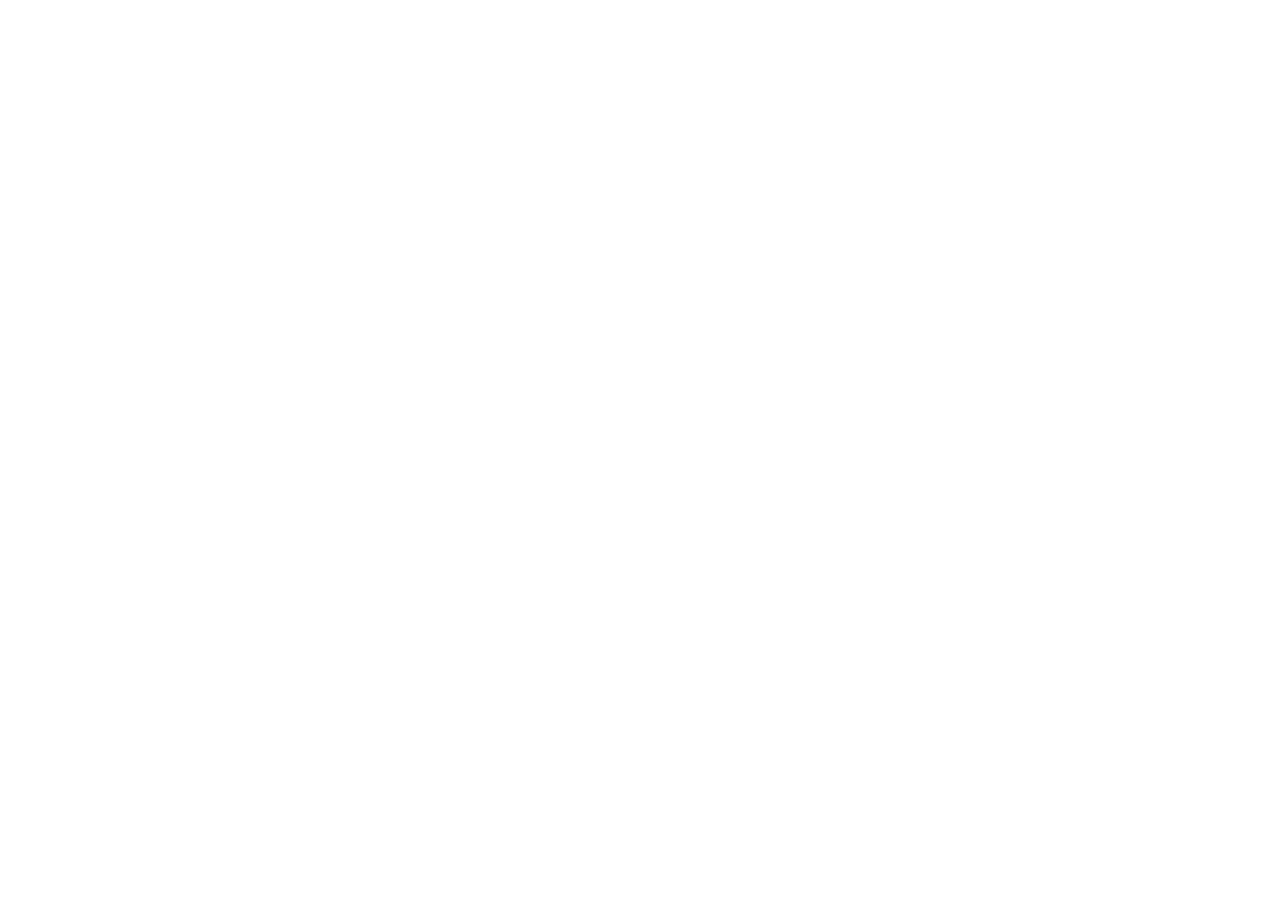
==== html/comments.html @ 61000346 "Mise en place des fichiers de base" ====
<!DOCTYPE html>
<html lang="en">
  <head>
    <meta charset="UTF-8" />
    <meta name="viewport" content="width=device-width, initial-scale=1.0" />
    <script
      src="https://code.jquery.com/jquery-3.5.1.js"
      integrity="sha256-QWo7LDvxbWT2tbbQ97B53yJnYU3WhH/C8ycbRAkjPDc="
      crossorigin="anonymous"
    ></script>
    <link rel="stylesheet" href="../styles/comments.css" />
    <title>Comments</title>
  </head>
  <body>
    <div id="header"></div>
    <div id="footer"></div>
  </body>
  <script src="../scripts/script.js"></script>
</html>
---- styles/comments.css ----
@import url("https://fonts.googleapis.com/css2?family=Poppins:wght@400;500;600;700;800;900&display=swap");

* {
  font-family: "Poppins", sans-serif;
}
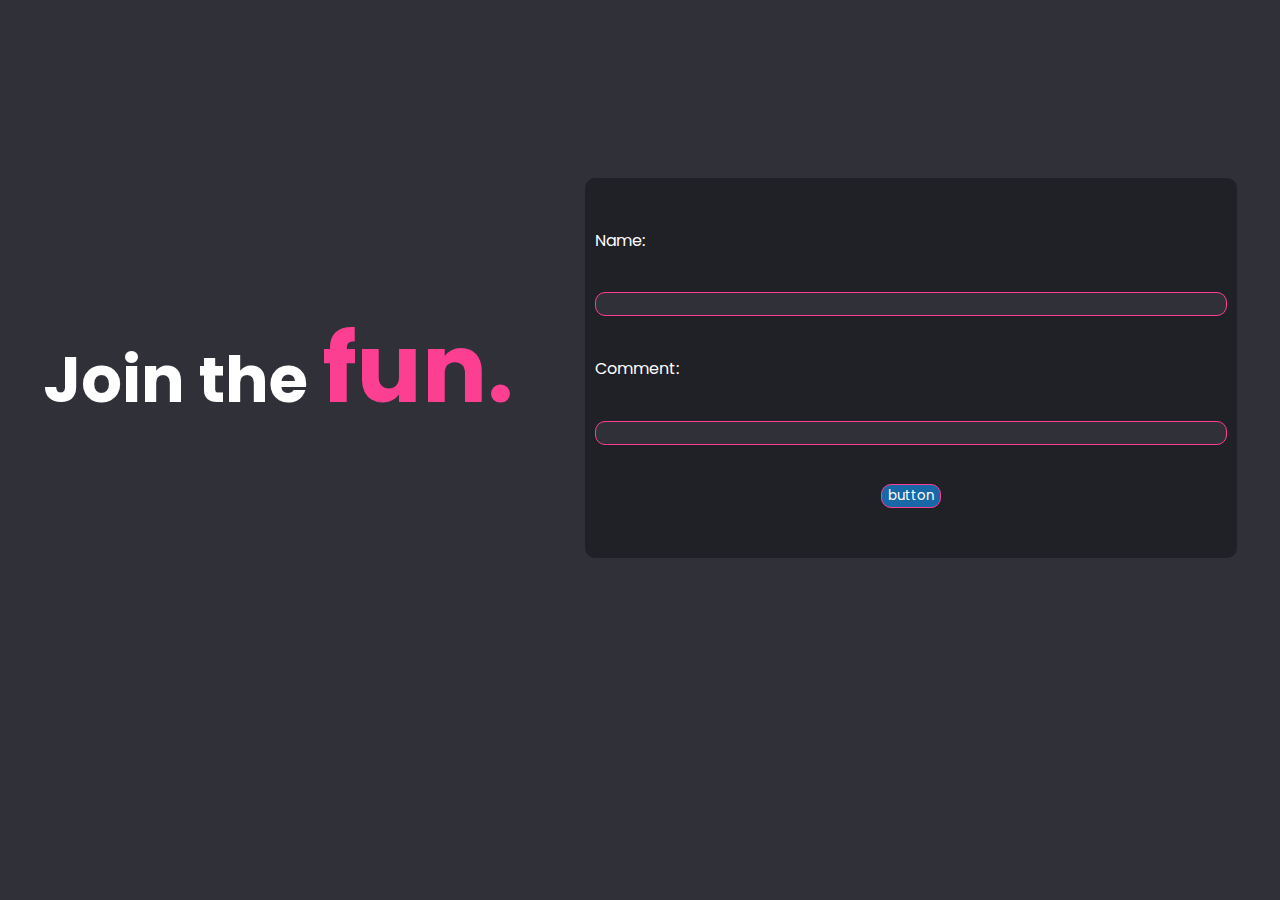
==== commit 824ec30f: "Index fini + debut page Comments" ====
--- a/html/comments.html
+++ b/html/comments.html
@@ -13,6 +13,16 @@
   </head>
   <body>
     <div id="header"></div>
+    <div class="container">
+      <h1>Join the <span>fun.</span></h1>
+      <form>
+        <label for="name">Name:</label>
+        <input type="text" name="text" id="name" />
+        <label for="Comment">Comment:</label>
+        <input type="text" name="text" id="comment" cols="5" rows="20" />
+        <input type="button" value="button" id="btn" />
+      </form>
+    </div>
     <div id="footer"></div>
   </body>
   <script src="../scripts/script.js"></script>
--- a/styles/comments.css
+++ b/styles/comments.css
@@ -3,3 +3,56 @@
 * {
   font-family: "Poppins", sans-serif;
 }
+
+body {
+  background-color: #2f3038;
+  align-items: center;
+}
+
+h1 {
+  color: white;
+  font-size: 4rem;
+}
+
+h1 span {
+  color: #fd3f92;
+  font-size: 6rem;
+}
+
+form {
+  padding: 10px;
+  background-color: #202027;
+  display: flex;
+  justify-content: space-evenly;
+  flex-direction: column;
+  width: 50%;
+  height: 50%;
+  border-radius: 10px;
+}
+
+input {
+  background-color: #2f3038;
+  border: 1px solid #fd3f92;
+  border-radius: 10px;
+  margin: 0;
+}
+
+#btn {
+  background-color: #1867a7;
+  color: white;
+  margin: 0;
+  align-self: center;
+}
+
+.container {
+  display: flex;
+  justify-content: space-around;
+  align-items: center;
+  height: 80vh;
+  margin: auto;
+}
+
+label {
+  color: white;
+  margin: 0;
+}
